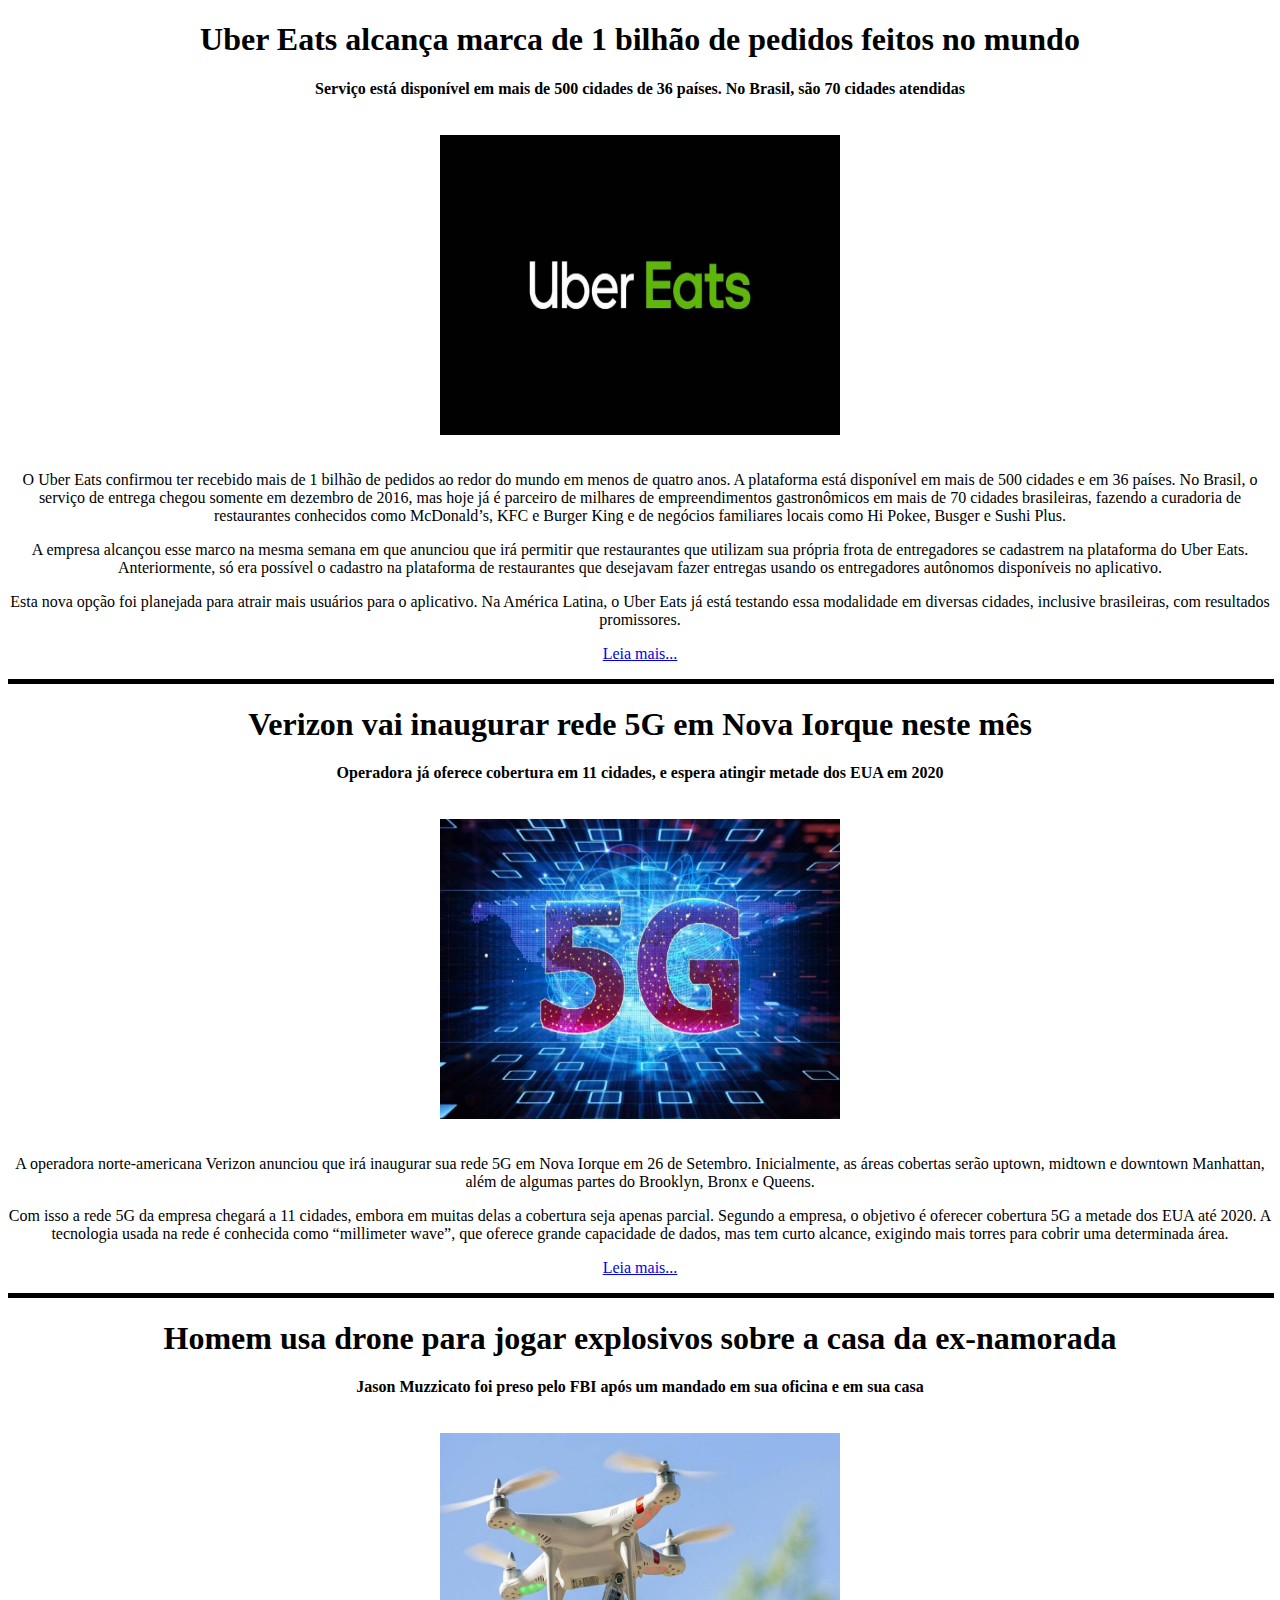
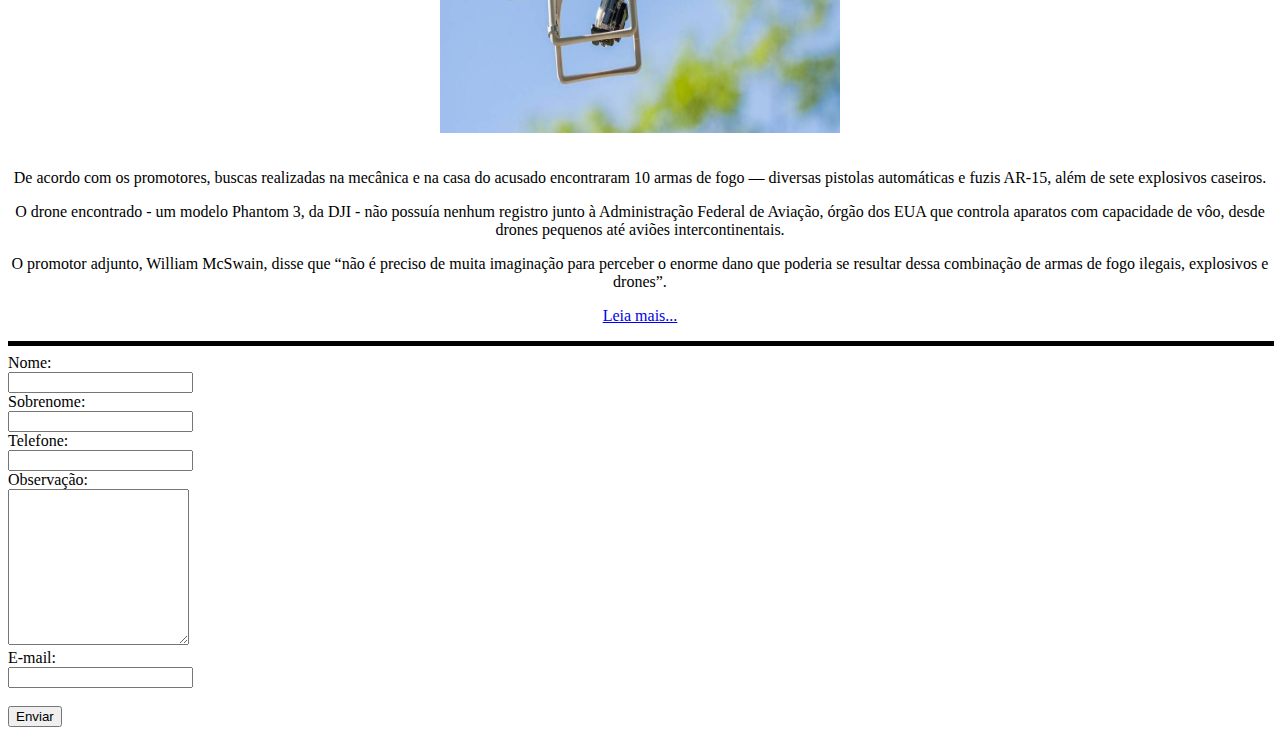
==== projeto2/index.html @ 6d3b9187 "Ajustes news2, criado css para news2" ====
<!DOCTYPE html>
<html>
<meta charset="utf-8">
<head>
	<link rel="stylesheet" type="text/css" href="css/style.css">
	<title>Projeto 2</title>
</head>

<body>

<!--

	Uma página home.html que conterá as informações resumidas de 3 notícias
contendo uma imagem de cada notícia e um link (Leia mais...) para navegar até
a notícia. E linhas horizontais separando as matérias.

-->

<h1> Uber Eats alcança marca de 1 bilhão de pedidos feitos no mundo </h1>
<h4> Serviço está disponível em mais de 500 cidades de 36 países. No Brasil, são 70 cidades atendidas </h4>

<div class="figureprincipal">
<figure><img src="img/news1.jpg" width="400" height="300"></figure>
</div>

<p>O Uber Eats confirmou ter recebido mais de 1 bilhão de pedidos ao redor do mundo em menos de quatro anos. A plataforma está disponível em mais de 500 cidades e em 36 países. No Brasil, o serviço de entrega chegou somente em dezembro de 2016, mas hoje já é parceiro de milhares de empreendimentos gastronômicos em mais de 70 cidades brasileiras, fazendo a curadoria de restaurantes conhecidos como McDonald’s, KFC e Burger King e de negócios familiares locais como Hi Pokee, Busger e Sushi Plus. </p>

<p>A empresa alcançou esse marco na mesma semana em que anunciou que irá permitir que restaurantes que utilizam sua própria frota de entregadores se cadastrem na plataforma do Uber Eats. Anteriormente, só era possível o cadastro na plataforma de restaurantes que desejavam fazer entregas usando os entregadores autônomos disponíveis no aplicativo.</p>

<p>Esta nova opção foi planejada para atrair mais usuários para o aplicativo. Na América Latina, o Uber Eats já está testando essa modalidade em diversas cidades, inclusive brasileiras, com resultados promissores.</p>

<p><a href="pages/news1.html" target="_self">Leia mais...</a> </p>

<hr width="100%" size="5" color="black"> 


<h1 > Verizon vai inaugurar rede 5G em Nova Iorque neste mês </h1>
<h4 > Operadora já oferece cobertura em 11 cidades, e espera atingir metade dos EUA em 2020 </h4>

<div class="figureprincipal">
<figure >
<img src="img/news2.jpg" width="400" height="300"></figure>
</div>

<p >A operadora norte-americana Verizon anunciou que irá inaugurar sua rede 5G em Nova Iorque em 26 de Setembro. Inicialmente, as áreas cobertas serão uptown, midtown e downtown Manhattan, além de algumas partes do Brooklyn, Bronx e Queens. </p>

<p >Com isso a rede 5G da empresa chegará a 11 cidades, embora em muitas delas a cobertura seja apenas parcial. Segundo a empresa, o objetivo é oferecer cobertura 5G a metade dos EUA até 2020. A tecnologia usada na rede é conhecida como “millimeter wave”, que oferece grande capacidade de dados, mas tem curto alcance, exigindo mais torres para cobrir uma determinada área.

</p>
<p >
<a href="pages/news2.html" target="_self">Leia mais...</a></p>

<hr  width="100%" size="5" color="black"> 

<h1 > Homem usa drone para jogar explosivos sobre a casa da ex-namorada </h1>
<h4 > Jason Muzzicato foi preso pelo FBI após um mandado em sua oficina e em sua casa </h4>

<div class="figureprincipal">
<figure >
<img src="img/news3.jpg" width="400" height="300"></figure>
</div>

<p >De acordo com os promotores, buscas realizadas na mecânica e na casa do acusado encontraram 10 armas de fogo — diversas pistolas automáticas e fuzis AR-15, além de sete explosivos caseiros.</p>

<p >O drone encontrado - um modelo Phantom 3, da DJI - não possuía nenhum registro junto à Administração Federal de Aviação, órgão dos EUA que controla aparatos com capacidade de vôo, desde drones pequenos até aviões intercontinentais.</p>

<p >O promotor adjunto, William McSwain, disse que “não é preciso de muita imaginação para perceber o enorme dano que poderia se resultar dessa combinação de armas de fogo ilegais, explosivos e drones”.</p>


<p >
<a href="pages/news3.html" target="_self">Leia mais...</a></p>

<hr  width="100%" size="5" color="black"> 


<!-- A página home.html deverá ter as informações alinhadas ao centro da página. Criar
um formulário no final da página com os campos:
• Nome
• Sobrenome
• Telefone
• Observação
• E-mail -->

<form >
<label for="nome">Nome: </label><br>
<input type="text" name="nome" id="nome"><br>
<label for="sobrenome">Sobrenome: </label><br>
<input type="text" name="sobrenome" id="sobrenome"><br>
<label for="telefone">Telefone: </label> <br>
<input type="text" name="telefone" id="telefone"> <br>
<label for="observacao">Observação: </label> <br>
<textarea name="observacao" id="observacao" cols="20" rows="10"></textarea> <br>
<label for="email">E-mail:</label><br>
<input type="email" name="email" id="email"> <br><br>
<button>Enviar</button>

</form>

</body>
</html>
---- projeto2/css/style.css ----
h1 {
   text-align: center;
}
h4{
    text-align: center;
}
hr .barra {
    text-align: center;
    width: 100%;
    size: 5px;
    color: black;
}
.figureprincipal{
    display: flex;
    display: -webkit-flex;
    justify-content: center;
    align-items: center;
}
.figure2{
   float: left;
}
.figure3{
    float: right;
}   
p{
    text-align: center;
}
.p1{
    font-family: Verdana, Geneva, Tahoma, sans-serif;
    color: blue;
    size: 2;
    font-weight: bold;
}
.p2{
    font-family: fantasy;
    color: black;
    size: 3;
}
.p3{
    font-family: cursive;
    color:red;
    size: 3;
    font-weight: bold;
}
.p4{
    font-family: copperplate;
    color:yellow;
    size: 3;
}
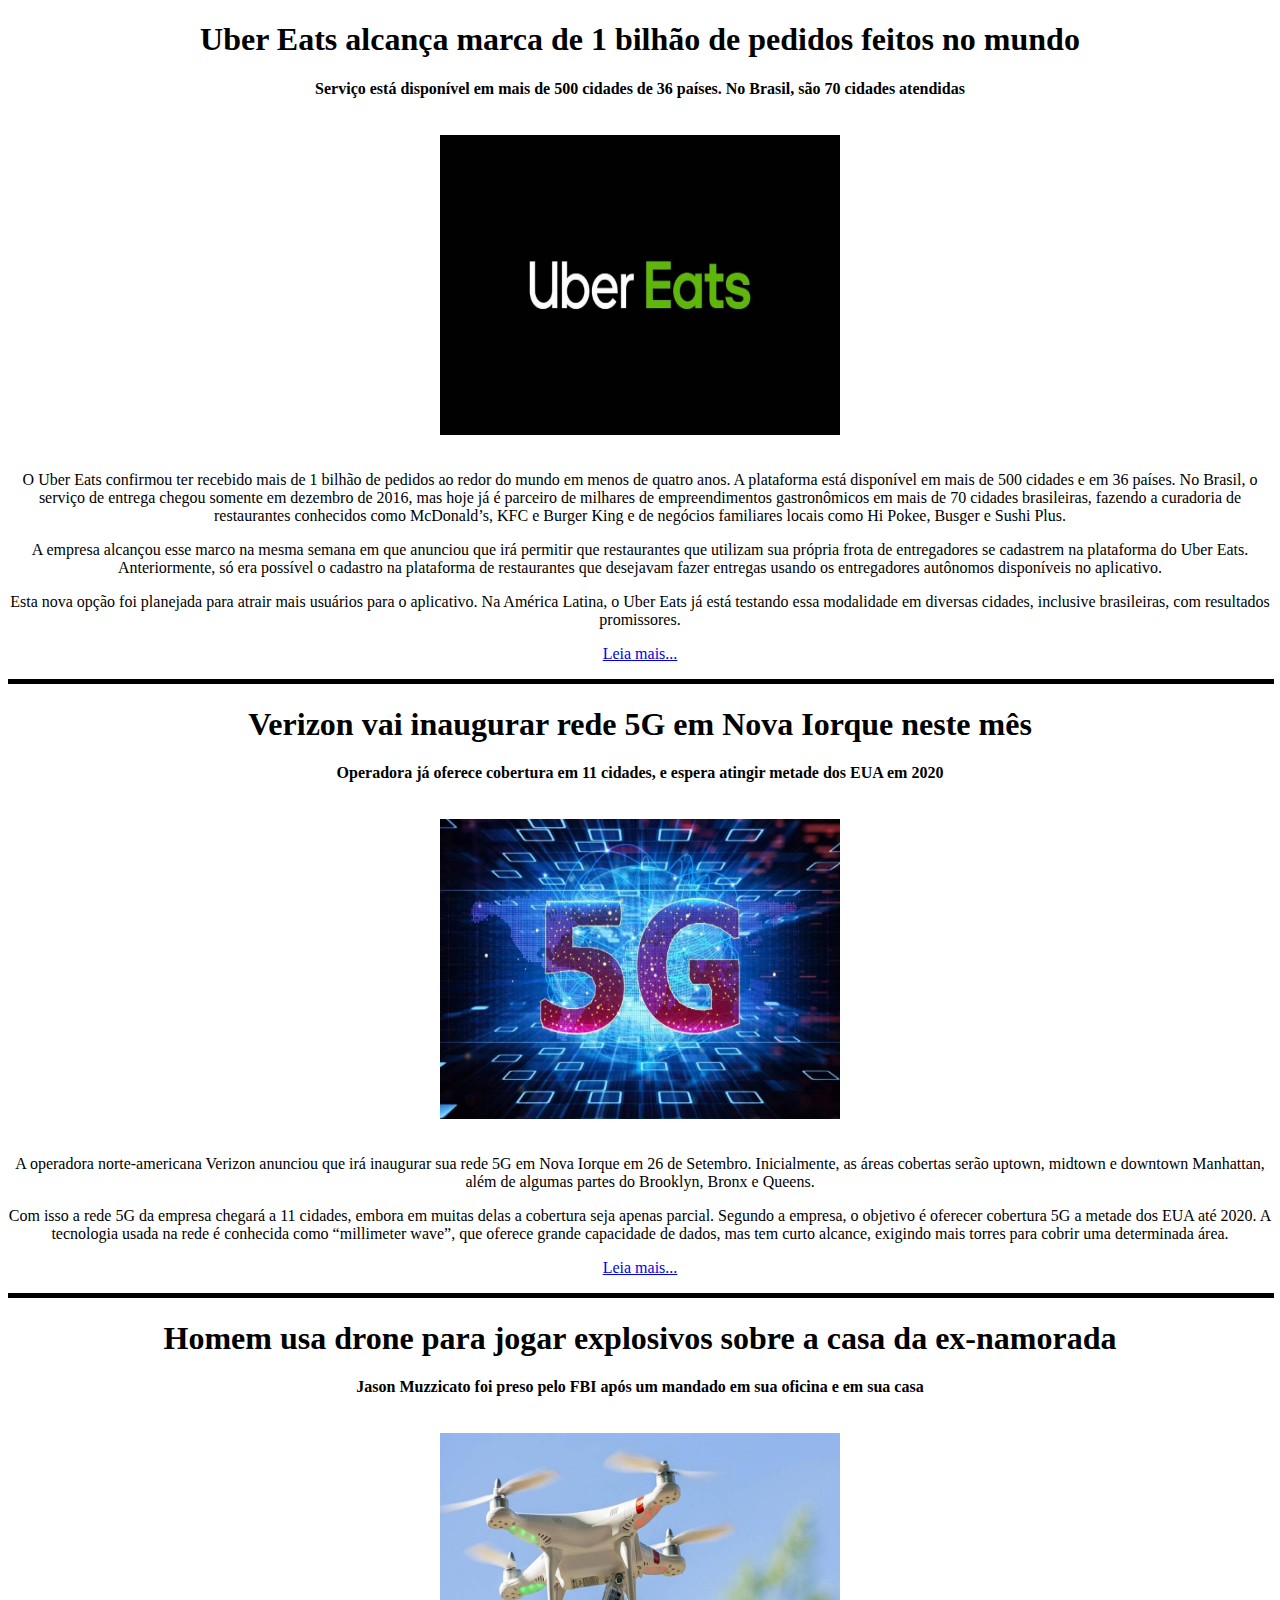
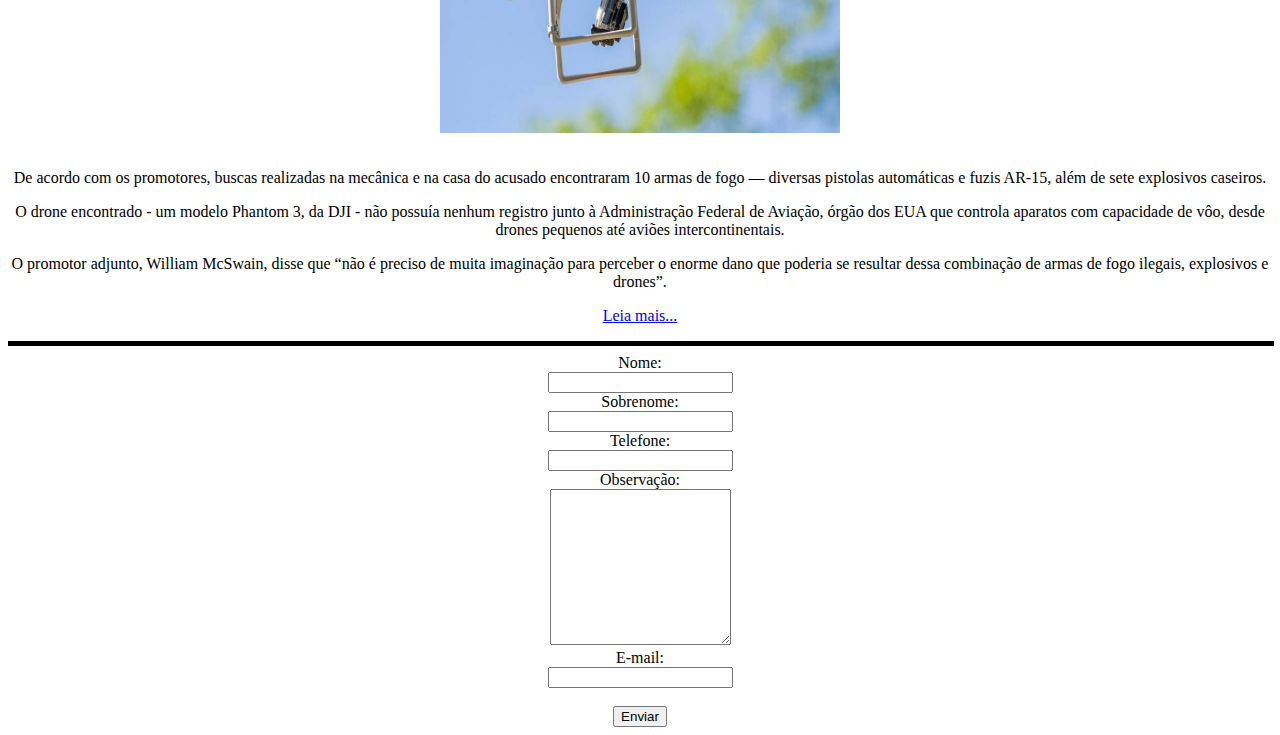
==== commit b93d6a4f: "Ajustado form ao centro no index.html" ====
--- a/projeto2/index.html
+++ b/projeto2/index.html
@@ -81,7 +81,7 @@
 • Observação
 • E-mail -->
 
-<form >
+<form>
 <label for="nome">Nome: </label><br>
 <input type="text" name="nome" id="nome"><br>
 <label for="sobrenome">Sobrenome: </label><br>
--- a/projeto2/css/style.css
+++ b/projeto2/css/style.css
@@ -47,4 +47,10 @@
     font-family: copperplate;
     color:yellow;
     size: 3;
+}
+
+form{
+    margin-left: auto;
+    margin-right: auto;
+    text-align: center;
 }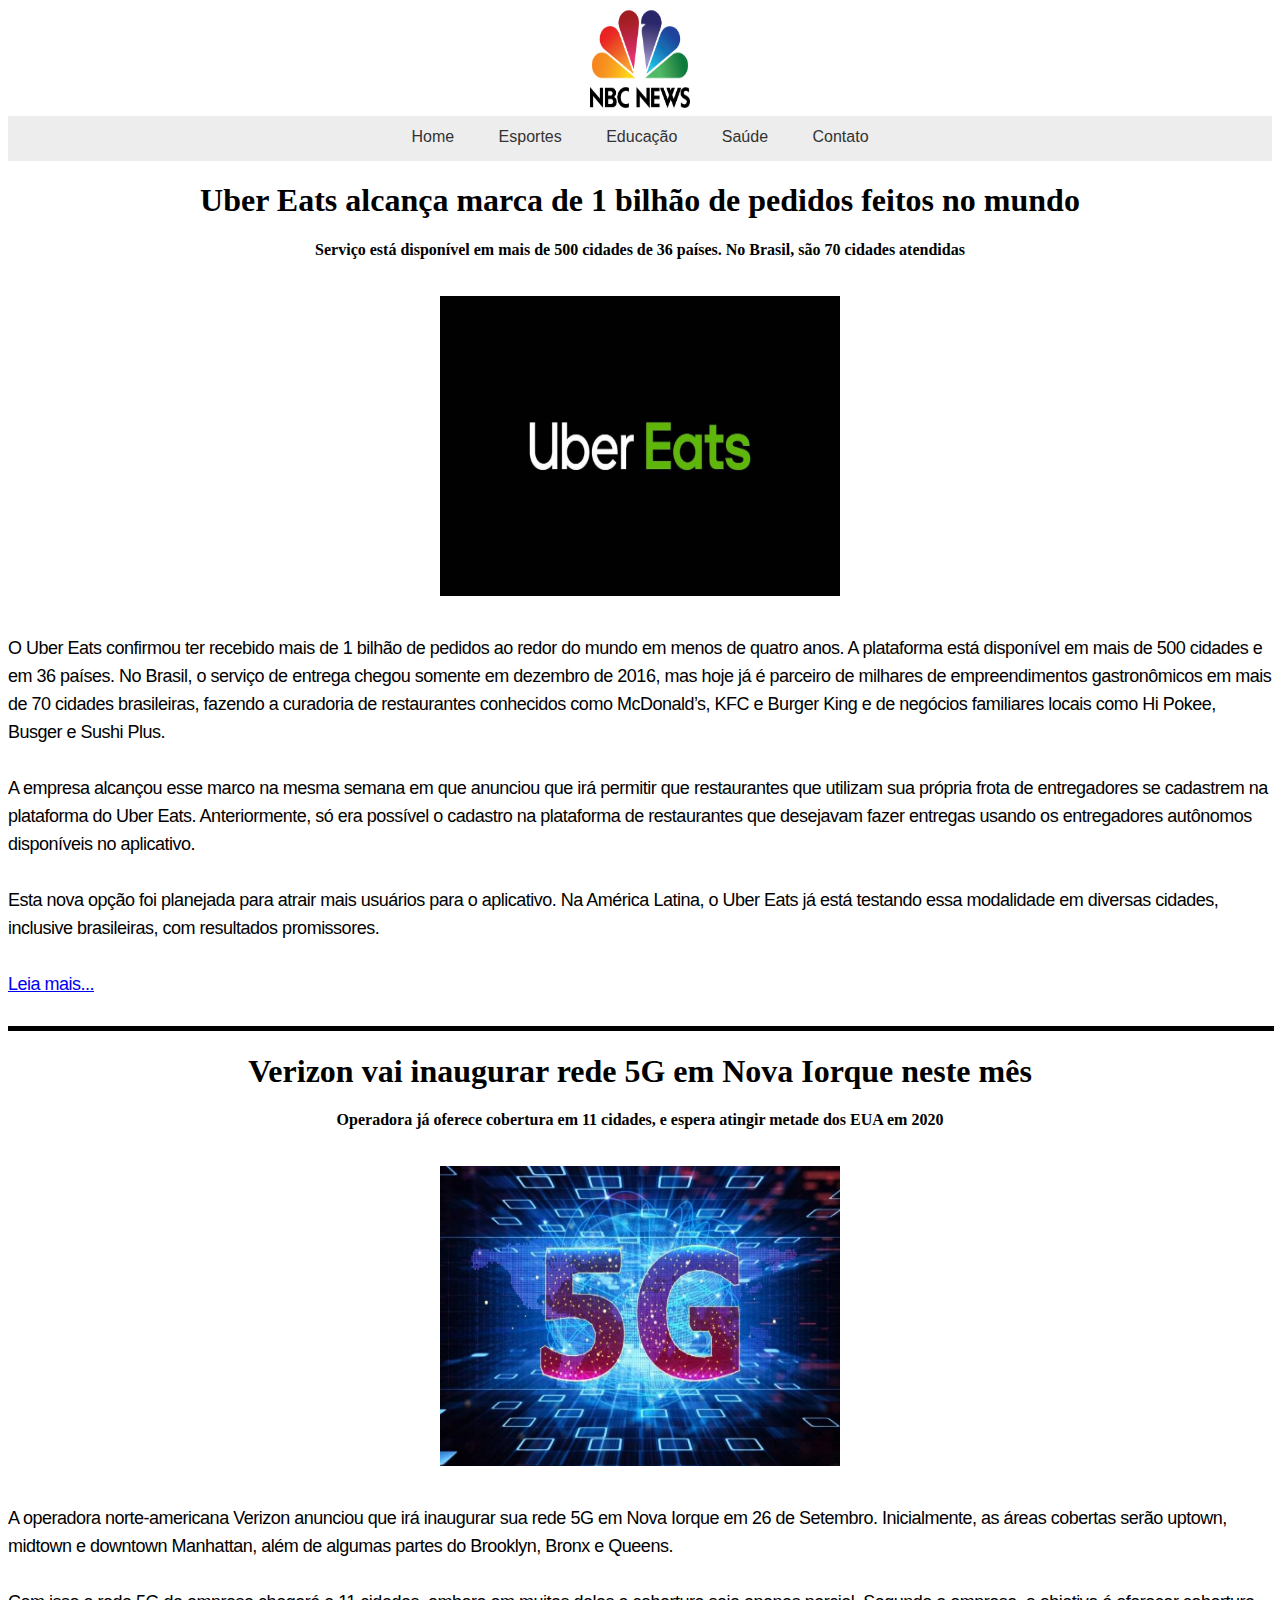
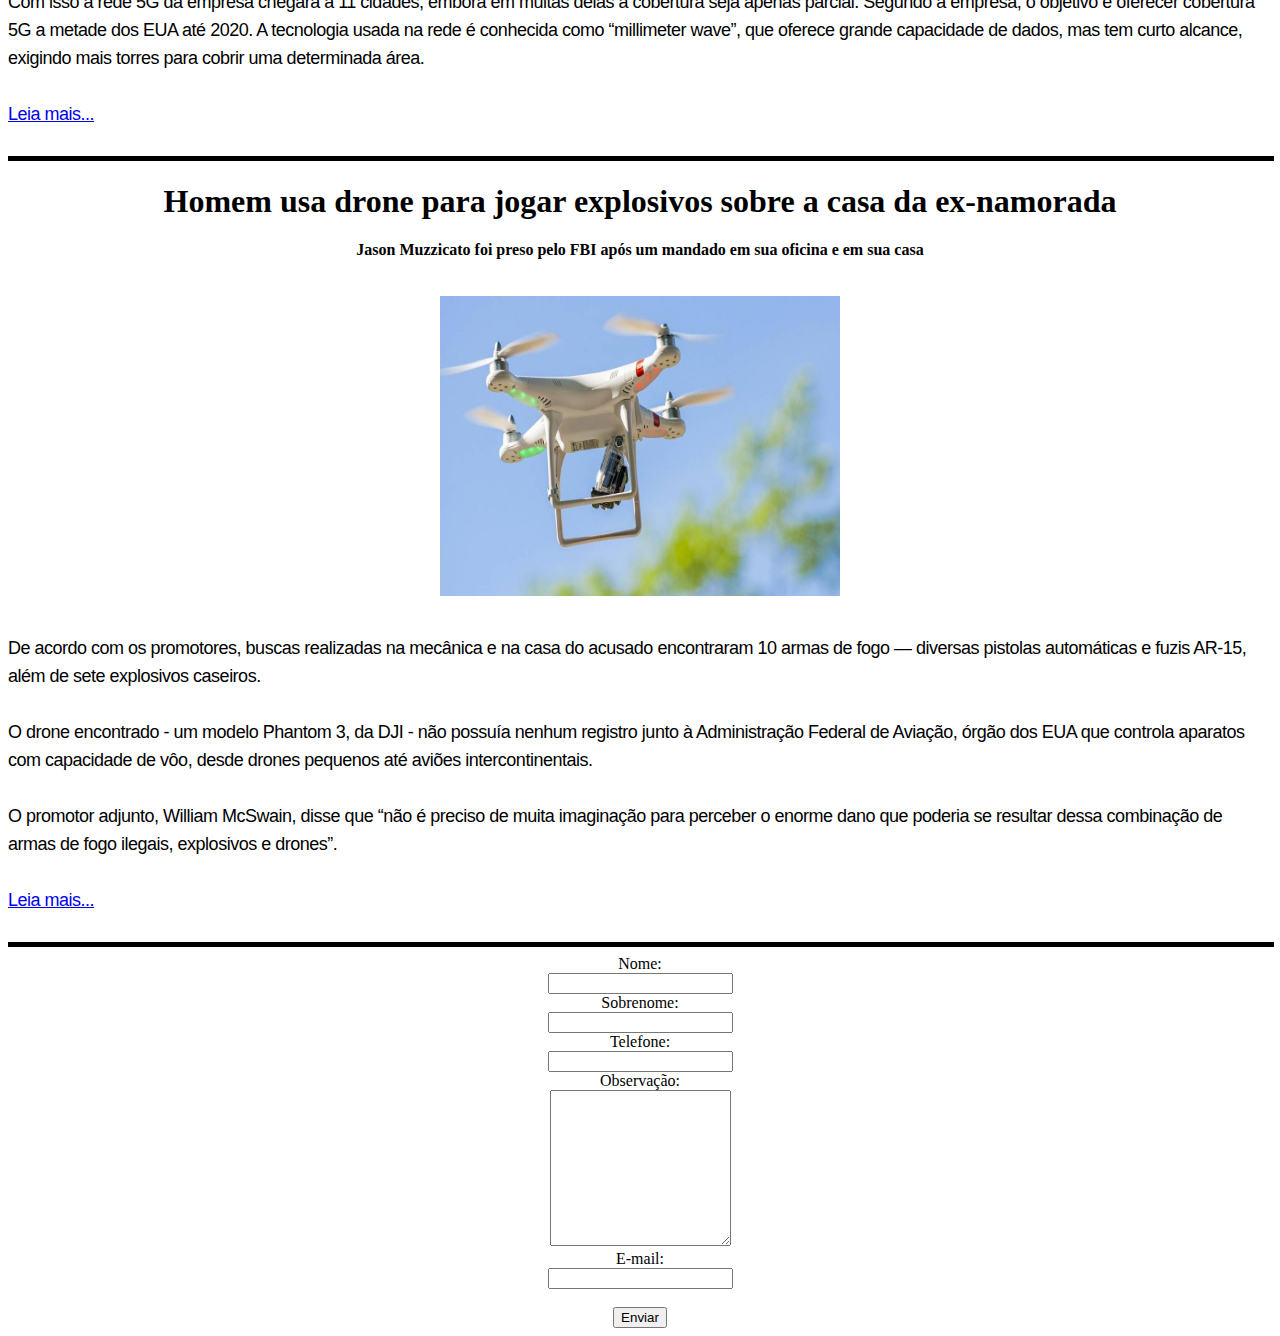
==== commit 9dfddc85: "Adicionado as paginas e o menu" ====
--- a/projeto2/index.html
+++ b/projeto2/index.html
@@ -3,6 +3,7 @@
 <meta charset="utf-8">
 <head>
 	<link rel="stylesheet" type="text/css" href="css/style.css">
+	<link rel="stylesheet" type="text/css" href="css/menu.css">
 	<title>Projeto 2</title>
 </head>
 
@@ -15,6 +16,17 @@
 a notícia. E linhas horizontais separando as matérias.
 
 -->
+<div id="logo"><img src="img/logo.png" width="100" height="100"></div>
+<nav id="menu">
+    <ul>
+        <li><a href="index.html">Home</a></li>
+        <li><a href="pages/esporte.html">Esportes</a></li>
+        <li><a href="pages/educacao.html">Educação</a></li>
+        <li><a href="pages/saude.html">Saúde</a></li>
+        <li><a href="pages/contato.html">Contato</a></li>
+    </ul>
+</nav>
+
 
 <h1> Uber Eats alcança marca de 1 bilhão de pedidos feitos no mundo </h1>
 <h4> Serviço está disponível em mais de 500 cidades de 36 países. No Brasil, são 70 cidades atendidas </h4>
--- a/projeto2/css/style.css
+++ b/projeto2/css/style.css
@@ -16,15 +16,23 @@
     display: -webkit-flex;
     justify-content: center;
     align-items: center;
+    border-radius: 50%;
 }
 .figure2{
    float: left;
+   border-radius: 20px;
 }
 .figure3{
     float: right;
+    border-radius: 20px;
 }   
 p{
-    text-align: center;
+    font-family: opensans,helvetica,arial,sans-serif;
+    font-size: 1.125rem;
+    margin-bottom: 1.75rem;
+    line-height: 1.75rem;
+    letter-spacing: -.03125rem;
+    overflow-wrap: break-word;
 }
 .p1{
     font-family: Verdana, Geneva, Tahoma, sans-serif;
@@ -48,7 +56,20 @@
     color:yellow;
     size: 3;
 }
-
+.p4{
+    font-family: 'Courier New', Courier, monospace;
+    size: 5;
+    color: purple;
+}
+.p6{
+    font-family: 'Courier New', Courier, monospace;
+    size: 5;
+    color: borrow;
+    text-align: left;
+}
+ul {
+    text-align: left;
+}
 form{
     margin-left: auto;
     margin-right: auto;
--- a/projeto2/css/menu.css
+++ b/projeto2/css/menu.css
@@ -0,0 +1,35 @@
+#logo	{
+    display: flex;
+    display: -webkit-flex;
+    justify-content: center;
+    align-items: center;
+    margin: 3 px solid black;
+    margin-bottom: 8px;
+	}
+#menu ul {
+    font-family: 'Trebuchet MS', 'Lucida Sans Unicode', 'Lucida Grande', 'Lucida Sans', Arial, sans-serif;
+	padding: 0px;
+	margin: auto;
+    text-align: center;
+    width: 100%;
+    height: 45px;
+	background-color: #EDEDED;
+	list-style: none;
+	}
+#menu ul li {
+	display: inline;
+	}
+#menu ul li a {
+	padding: 12px 20px;
+    display: inline-block;
+	background-color: #EDEDED;
+	color: #333;
+	text-decoration: none;
+	border-bottom: 3px solid #EDEDED;
+	}
+	
+#menu ul li a:hover{
+	background-color: #D6D6D6;
+	color: 6D6D6D;
+	border-bottom: 3px solid #F3BC2B;
+	}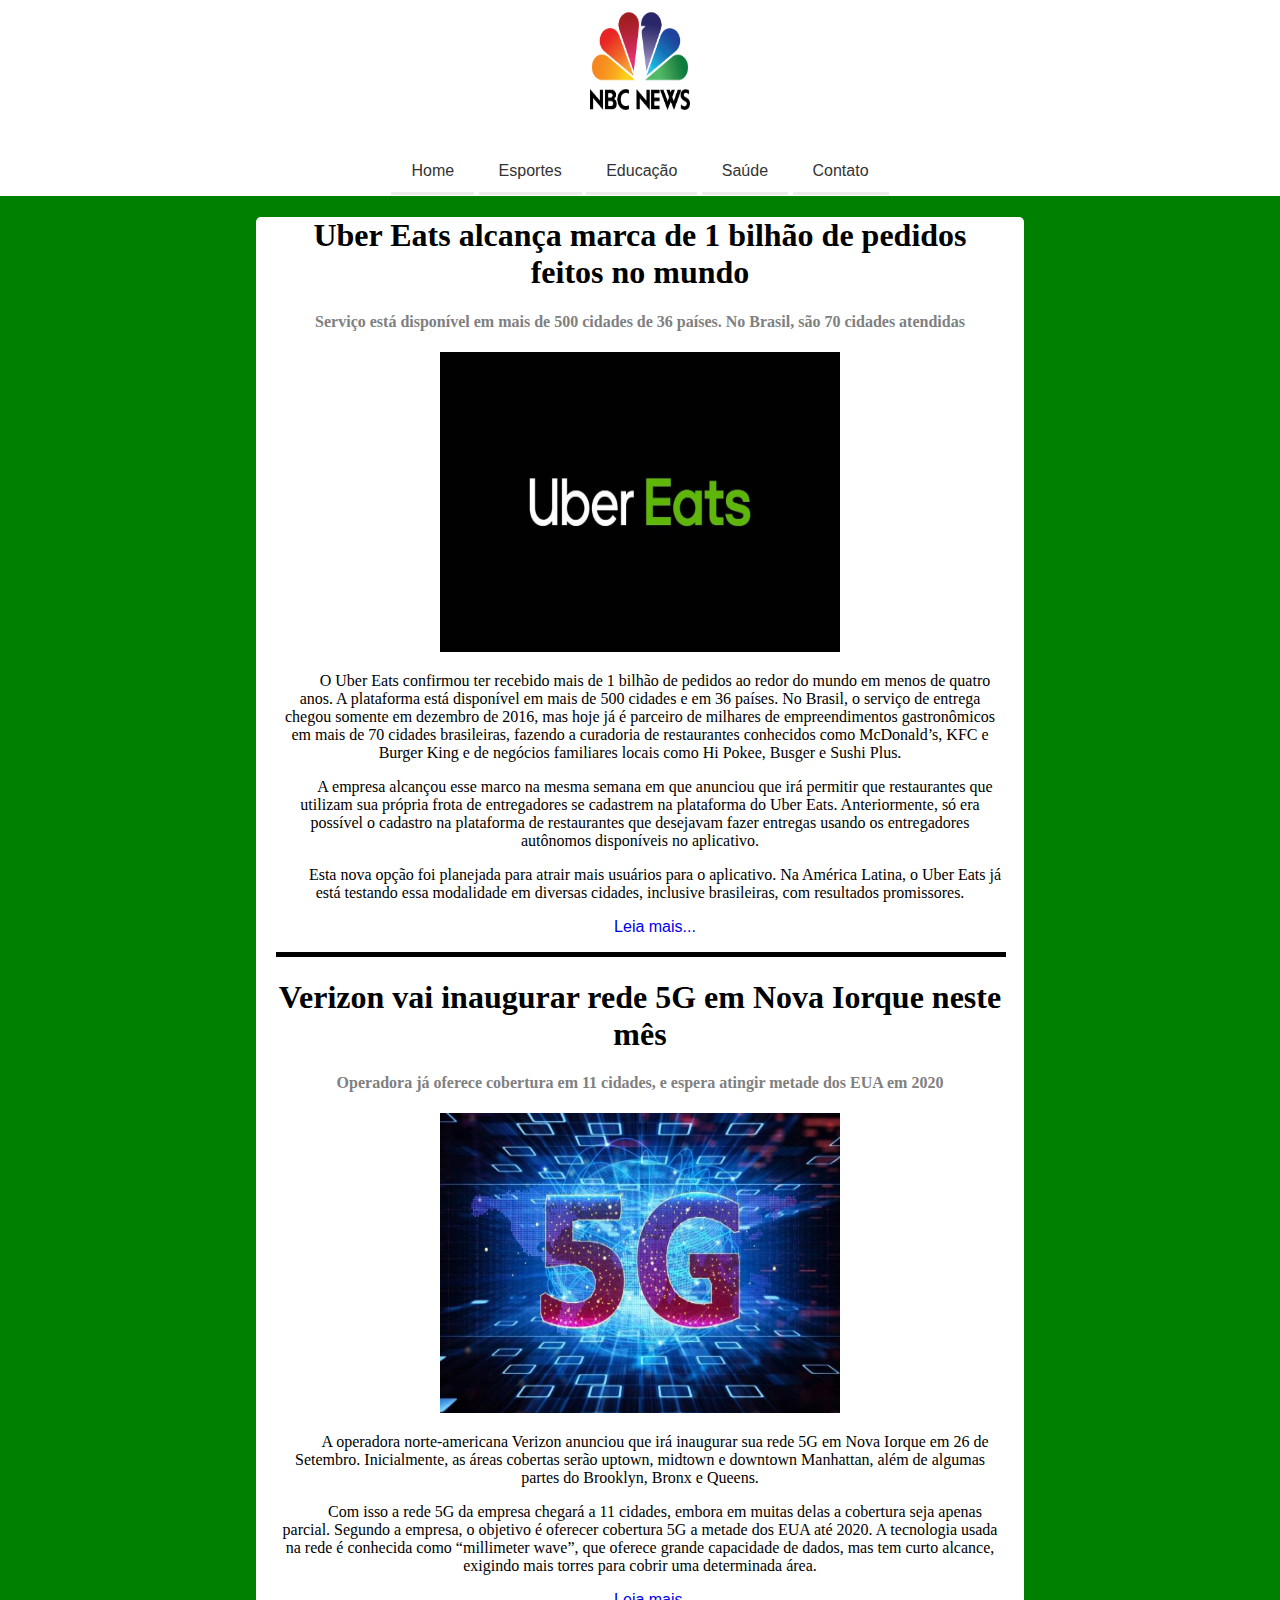
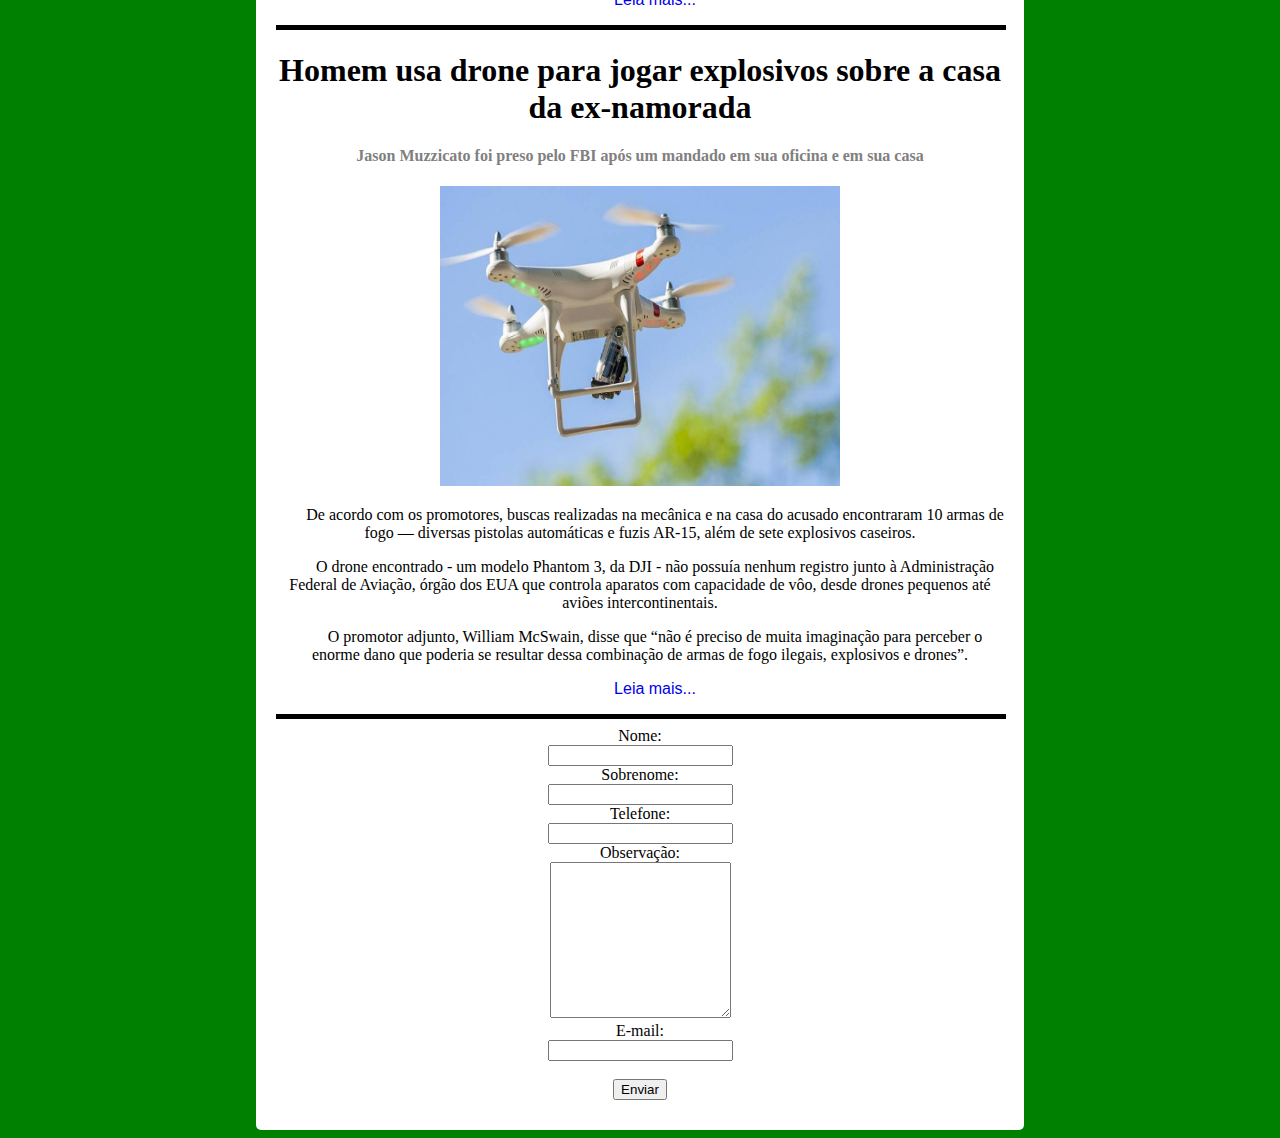
==== commit bedcd1f1: "Alterações finais" ====
--- a/projeto2/index.html
+++ b/projeto2/index.html
@@ -2,7 +2,7 @@
 <html>
 <meta charset="utf-8">
 <head>
-	<link rel="stylesheet" type="text/css" href="css/style.css">
+	<link rel="stylesheet" type="text/css" href="css/home.css">
 	<link rel="stylesheet" type="text/css" href="css/menu.css">
 	<title>Projeto 2</title>
 </head>
@@ -16,7 +16,9 @@
 a notícia. E linhas horizontais separando as matérias.
 
 -->
-<div id="logo"><img src="img/logo.png" width="100" height="100"></div>
+<div class="header">
+    <div id="logo"><img src="img/logo.png" width="100" height="100"></div>
+    </div>
 <nav id="menu">
     <ul>
         <li><a href="index.html">Home</a></li>
@@ -26,7 +28,7 @@
         <li><a href="pages/contato.html">Contato</a></li>
     </ul>
 </nav>
-
+<div class="content">
 
 <h1> Uber Eats alcança marca de 1 bilhão de pedidos feitos no mundo </h1>
 <h4> Serviço está disponível em mais de 500 cidades de 36 países. No Brasil, são 70 cidades atendidas </h4>
@@ -107,6 +109,6 @@
 <button>Enviar</button>
 
 </form>
-
+</div>
 </body>
 </html>--- a/projeto2/css/home.css
+++ b/projeto2/css/home.css
@@ -0,0 +1,45 @@
+body{
+    margin-left:auto; 
+    margin-right: auto; 
+    min-height:100%;
+    height:100%;
+    background-color:green;
+    border-radius: 20px;
+    -moz-border-radius: 20px;
+    margin-top: 0;
+
+}
+.header {
+    background-color: #ffffff;
+    padding-top: 10px;
+    padding-bottom: 30px;
+}
+.content{
+    margin-left: 20vw;
+    margin-right: 20vw;
+    padding-left: 20px;
+    padding-right: 20px;
+    background-color: white;
+    border-radius: 5px;
+    padding-bottom: 30px;
+    text-align: center;
+}
+p{
+    text-indent: 30px;
+}
+
+h4{
+    color:grey;
+    text-decoration: grey;
+}
+.imgn{
+    float: right;
+}
+.parte2{
+    text-align: justify;
+}
+a{
+    font-family: Arial, Helvetica, sans-serif;
+    text-decoration-color: yellowgreen;
+    text-decoration: none;
+}
--- a/projeto2/css/menu.css
+++ b/projeto2/css/menu.css
@@ -4,7 +4,7 @@
     justify-content: center;
     align-items: center;
     margin: 3 px solid black;
-    margin-bottom: 8px;
+    margin-bottom: 10px;
 	}
 #menu ul {
     font-family: 'Trebuchet MS', 'Lucida Sans Unicode', 'Lucida Grande', 'Lucida Sans', Arial, sans-serif;
@@ -12,8 +12,8 @@
 	margin: auto;
     text-align: center;
     width: 100%;
-    height: 45px;
-	background-color: #EDEDED;
+    height: 46px;
+	background-color: #ffffff;
 	list-style: none;
 	}
 #menu ul li {
@@ -22,7 +22,7 @@
 #menu ul li a {
 	padding: 12px 20px;
     display: inline-block;
-	background-color: #EDEDED;
+	background-color: #ffffff;
 	color: #333;
 	text-decoration: none;
 	border-bottom: 3px solid #EDEDED;
